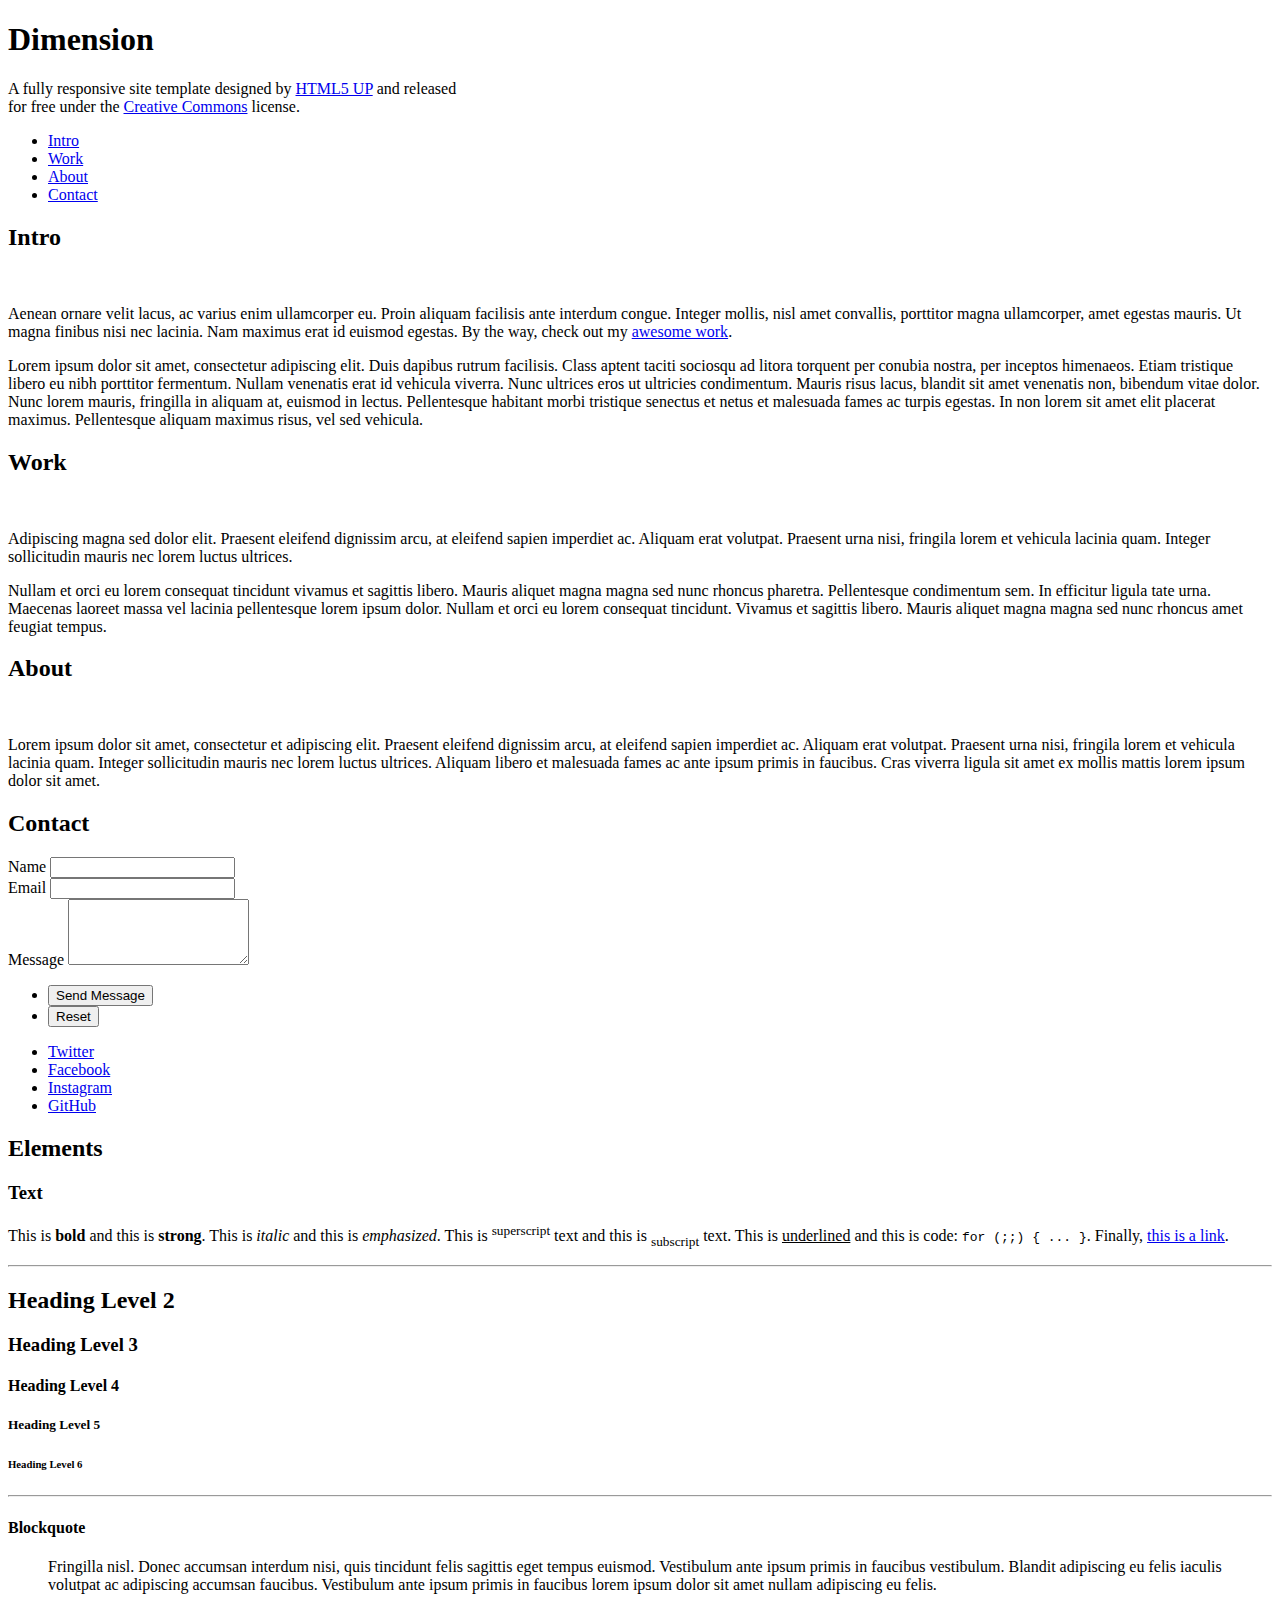
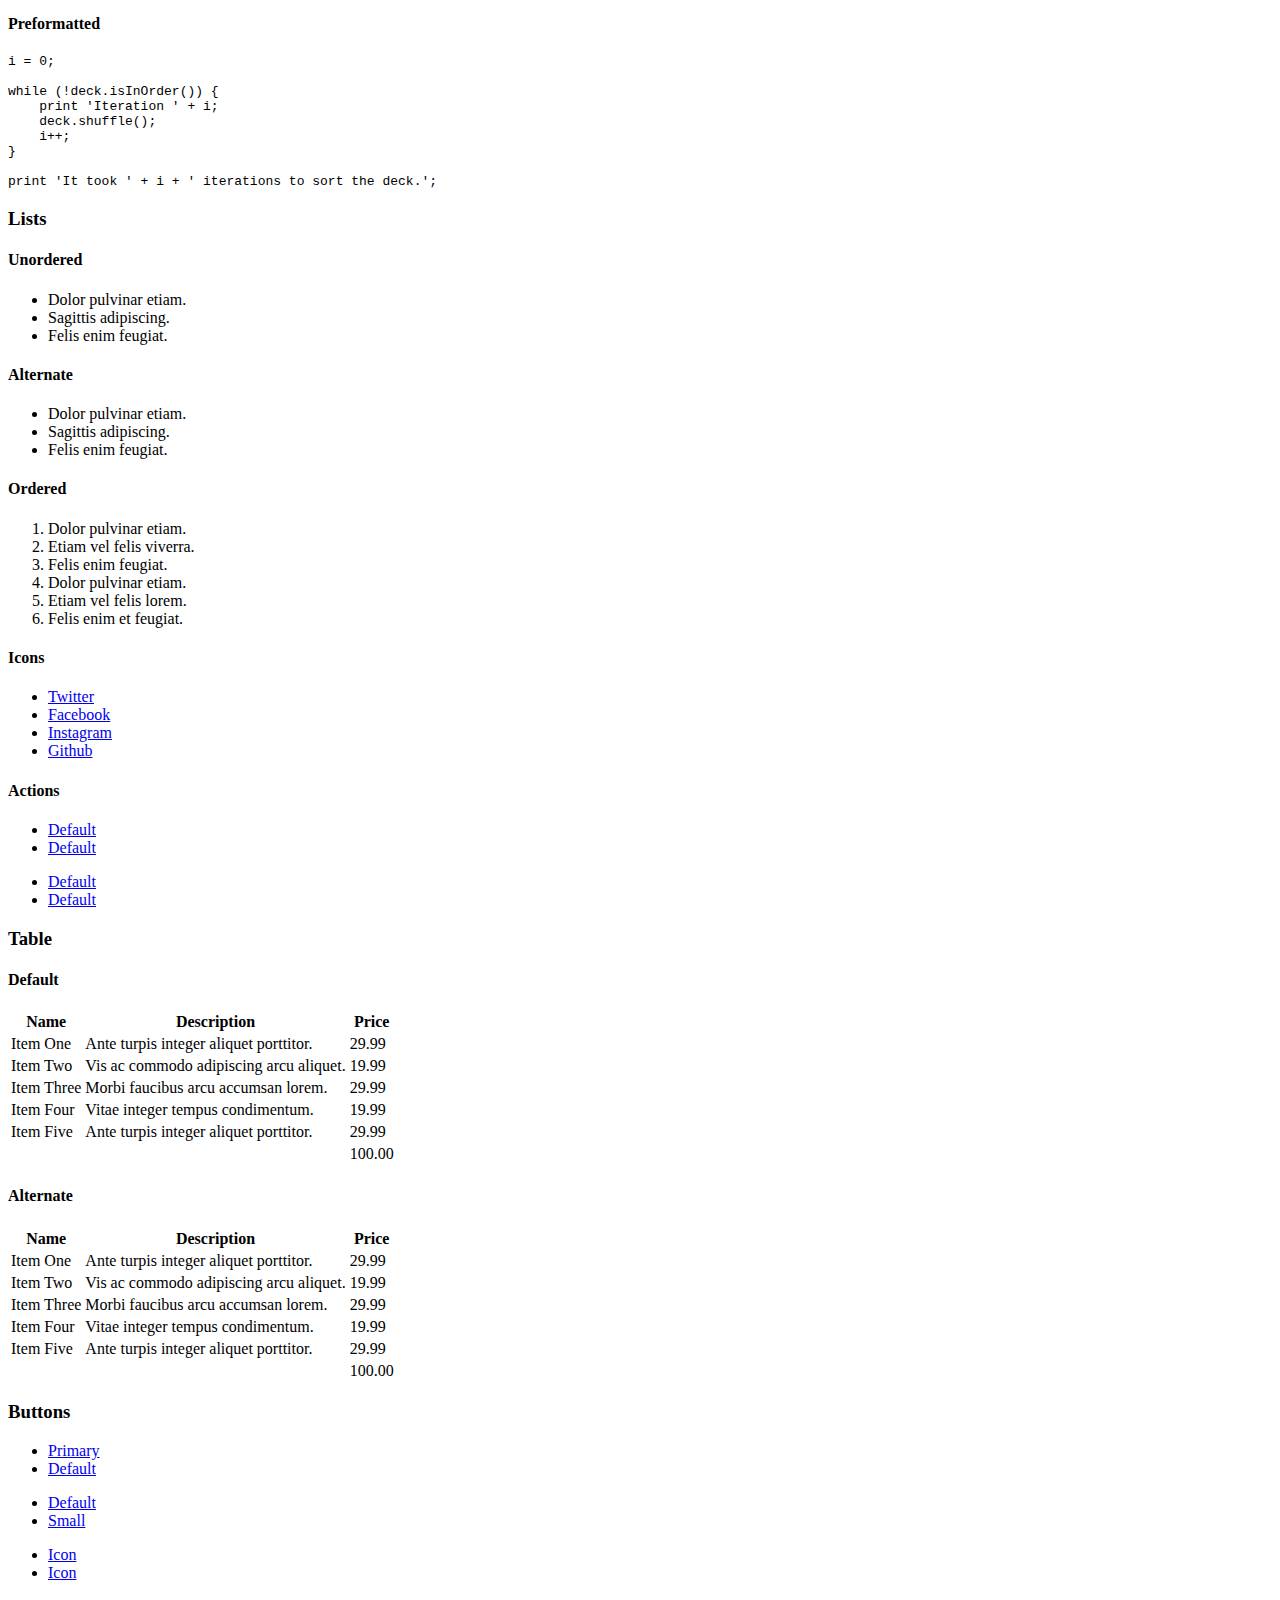
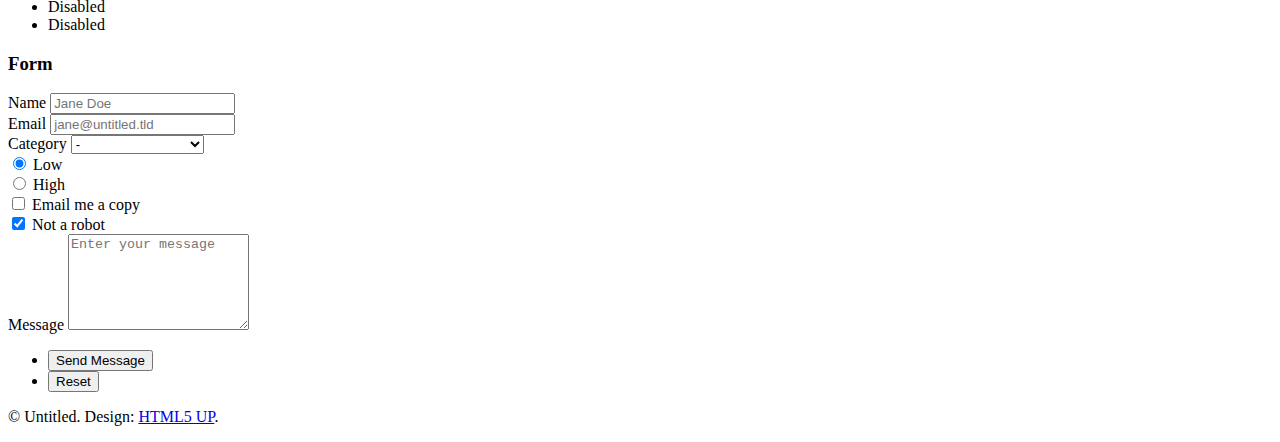
==== index.html @ cb0543d9 "Add files via upload" ====
<!DOCTYPE HTML>
<!--
	Dimension by HTML5 UP
	html5up.net | @ajlkn
	Free for personal and commercial use under the CCA 3.0 license (html5up.net/license)
-->
<html>
	<head>
		<title>Dimension by HTML5 UP</title>
		<meta charset="utf-8" />
		<meta name="viewport" content="width=device-width, initial-scale=1, user-scalable=no" />
		<link rel="stylesheet" href="assets/css/main.css" />
		<noscript><link rel="stylesheet" href="assets/css/noscript.css" /></noscript>
	</head>
	<body class="is-preload">

		<!-- Wrapper -->
			<div id="wrapper">

				<!-- Header -->
					<header id="header">
						<div class="logo">
							<span class="icon fa-gem"></span>
						</div>
						<div class="content">
							<div class="inner">
								<h1>Dimension</h1>
								<p>A fully responsive site template designed by <a href="https://html5up.net">HTML5 UP</a> and released<br />
								for free under the <a href="https://html5up.net/license">Creative Commons</a> license.</p>
							</div>
						</div>
						<nav>
							<ul>
								<li><a href="#intro">Intro</a></li>
								<li><a href="#work">Work</a></li>
								<li><a href="#about">About</a></li>
								<li><a href="#contact">Contact</a></li>
								<!--<li><a href="#elements">Elements</a></li>-->
							</ul>
						</nav>
					</header>

				<!-- Main -->
					<div id="main">

						<!-- Intro -->
							<article id="intro">
								<h2 class="major">Intro</h2>
								<span class="image main"><img src="images/pic01.jpg" alt="" /></span>
								<p>Aenean ornare velit lacus, ac varius enim ullamcorper eu. Proin aliquam facilisis ante interdum congue. Integer mollis, nisl amet convallis, porttitor magna ullamcorper, amet egestas mauris. Ut magna finibus nisi nec lacinia. Nam maximus erat id euismod egestas. By the way, check out my <a href="#work">awesome work</a>.</p>
								<p>Lorem ipsum dolor sit amet, consectetur adipiscing elit. Duis dapibus rutrum facilisis. Class aptent taciti sociosqu ad litora torquent per conubia nostra, per inceptos himenaeos. Etiam tristique libero eu nibh porttitor fermentum. Nullam venenatis erat id vehicula viverra. Nunc ultrices eros ut ultricies condimentum. Mauris risus lacus, blandit sit amet venenatis non, bibendum vitae dolor. Nunc lorem mauris, fringilla in aliquam at, euismod in lectus. Pellentesque habitant morbi tristique senectus et netus et malesuada fames ac turpis egestas. In non lorem sit amet elit placerat maximus. Pellentesque aliquam maximus risus, vel sed vehicula.</p>
							</article>

						<!-- Work -->
							<article id="work">
								<h2 class="major">Work</h2>
								<span class="image main"><img src="images/pic02.jpg" alt="" /></span>
								<p>Adipiscing magna sed dolor elit. Praesent eleifend dignissim arcu, at eleifend sapien imperdiet ac. Aliquam erat volutpat. Praesent urna nisi, fringila lorem et vehicula lacinia quam. Integer sollicitudin mauris nec lorem luctus ultrices.</p>
								<p>Nullam et orci eu lorem consequat tincidunt vivamus et sagittis libero. Mauris aliquet magna magna sed nunc rhoncus pharetra. Pellentesque condimentum sem. In efficitur ligula tate urna. Maecenas laoreet massa vel lacinia pellentesque lorem ipsum dolor. Nullam et orci eu lorem consequat tincidunt. Vivamus et sagittis libero. Mauris aliquet magna magna sed nunc rhoncus amet feugiat tempus.</p>
							</article>

						<!-- About -->
							<article id="about">
								<h2 class="major">About</h2>
								<span class="image main"><img src="images/pic03.jpg" alt="" /></span>
								<p>Lorem ipsum dolor sit amet, consectetur et adipiscing elit. Praesent eleifend dignissim arcu, at eleifend sapien imperdiet ac. Aliquam erat volutpat. Praesent urna nisi, fringila lorem et vehicula lacinia quam. Integer sollicitudin mauris nec lorem luctus ultrices. Aliquam libero et malesuada fames ac ante ipsum primis in faucibus. Cras viverra ligula sit amet ex mollis mattis lorem ipsum dolor sit amet.</p>
							</article>

						<!-- Contact -->
							<article id="contact">
								<h2 class="major">Contact</h2>
								<form method="post" action="#">
									<div class="fields">
										<div class="field half">
											<label for="name">Name</label>
											<input type="text" name="name" id="name" />
										</div>
										<div class="field half">
											<label for="email">Email</label>
											<input type="text" name="email" id="email" />
										</div>
										<div class="field">
											<label for="message">Message</label>
											<textarea name="message" id="message" rows="4"></textarea>
										</div>
									</div>
									<ul class="actions">
										<li><input type="submit" value="Send Message" class="primary" /></li>
										<li><input type="reset" value="Reset" /></li>
									</ul>
								</form>
								<ul class="icons">
									<li><a href="#" class="icon brands fa-twitter"><span class="label">Twitter</span></a></li>
									<li><a href="#" class="icon brands fa-facebook-f"><span class="label">Facebook</span></a></li>
									<li><a href="#" class="icon brands fa-instagram"><span class="label">Instagram</span></a></li>
									<li><a href="#" class="icon brands fa-github"><span class="label">GitHub</span></a></li>
								</ul>
							</article>

						<!-- Elements -->
							<article id="elements">
								<h2 class="major">Elements</h2>

								<section>
									<h3 class="major">Text</h3>
									<p>This is <b>bold</b> and this is <strong>strong</strong>. This is <i>italic</i> and this is <em>emphasized</em>.
									This is <sup>superscript</sup> text and this is <sub>subscript</sub> text.
									This is <u>underlined</u> and this is code: <code>for (;;) { ... }</code>. Finally, <a href="#">this is a link</a>.</p>
									<hr />
									<h2>Heading Level 2</h2>
									<h3>Heading Level 3</h3>
									<h4>Heading Level 4</h4>
									<h5>Heading Level 5</h5>
									<h6>Heading Level 6</h6>
									<hr />
									<h4>Blockquote</h4>
									<blockquote>Fringilla nisl. Donec accumsan interdum nisi, quis tincidunt felis sagittis eget tempus euismod. Vestibulum ante ipsum primis in faucibus vestibulum. Blandit adipiscing eu felis iaculis volutpat ac adipiscing accumsan faucibus. Vestibulum ante ipsum primis in faucibus lorem ipsum dolor sit amet nullam adipiscing eu felis.</blockquote>
									<h4>Preformatted</h4>
									<pre><code>i = 0;

while (!deck.isInOrder()) {
    print 'Iteration ' + i;
    deck.shuffle();
    i++;
}

print 'It took ' + i + ' iterations to sort the deck.';</code></pre>
								</section>

								<section>
									<h3 class="major">Lists</h3>

									<h4>Unordered</h4>
									<ul>
										<li>Dolor pulvinar etiam.</li>
										<li>Sagittis adipiscing.</li>
										<li>Felis enim feugiat.</li>
									</ul>

									<h4>Alternate</h4>
									<ul class="alt">
										<li>Dolor pulvinar etiam.</li>
										<li>Sagittis adipiscing.</li>
										<li>Felis enim feugiat.</li>
									</ul>

									<h4>Ordered</h4>
									<ol>
										<li>Dolor pulvinar etiam.</li>
										<li>Etiam vel felis viverra.</li>
										<li>Felis enim feugiat.</li>
										<li>Dolor pulvinar etiam.</li>
										<li>Etiam vel felis lorem.</li>
										<li>Felis enim et feugiat.</li>
									</ol>
									<h4>Icons</h4>
									<ul class="icons">
										<li><a href="#" class="icon brands fa-twitter"><span class="label">Twitter</span></a></li>
										<li><a href="#" class="icon brands fa-facebook-f"><span class="label">Facebook</span></a></li>
										<li><a href="#" class="icon brands fa-instagram"><span class="label">Instagram</span></a></li>
										<li><a href="#" class="icon brands fa-github"><span class="label">Github</span></a></li>
									</ul>

									<h4>Actions</h4>
									<ul class="actions">
										<li><a href="#" class="button primary">Default</a></li>
										<li><a href="#" class="button">Default</a></li>
									</ul>
									<ul class="actions stacked">
										<li><a href="#" class="button primary">Default</a></li>
										<li><a href="#" class="button">Default</a></li>
									</ul>
								</section>

								<section>
									<h3 class="major">Table</h3>
									<h4>Default</h4>
									<div class="table-wrapper">
										<table>
											<thead>
												<tr>
													<th>Name</th>
													<th>Description</th>
													<th>Price</th>
												</tr>
											</thead>
											<tbody>
												<tr>
													<td>Item One</td>
													<td>Ante turpis integer aliquet porttitor.</td>
													<td>29.99</td>
												</tr>
												<tr>
													<td>Item Two</td>
													<td>Vis ac commodo adipiscing arcu aliquet.</td>
													<td>19.99</td>
												</tr>
												<tr>
													<td>Item Three</td>
													<td> Morbi faucibus arcu accumsan lorem.</td>
													<td>29.99</td>
												</tr>
												<tr>
													<td>Item Four</td>
													<td>Vitae integer tempus condimentum.</td>
													<td>19.99</td>
												</tr>
												<tr>
													<td>Item Five</td>
													<td>Ante turpis integer aliquet porttitor.</td>
													<td>29.99</td>
												</tr>
											</tbody>
											<tfoot>
												<tr>
													<td colspan="2"></td>
													<td>100.00</td>
												</tr>
											</tfoot>
										</table>
									</div>

									<h4>Alternate</h4>
									<div class="table-wrapper">
										<table class="alt">
											<thead>
												<tr>
													<th>Name</th>
													<th>Description</th>
													<th>Price</th>
												</tr>
											</thead>
											<tbody>
												<tr>
													<td>Item One</td>
													<td>Ante turpis integer aliquet porttitor.</td>
													<td>29.99</td>
												</tr>
												<tr>
													<td>Item Two</td>
													<td>Vis ac commodo adipiscing arcu aliquet.</td>
													<td>19.99</td>
												</tr>
												<tr>
													<td>Item Three</td>
													<td> Morbi faucibus arcu accumsan lorem.</td>
													<td>29.99</td>
												</tr>
												<tr>
													<td>Item Four</td>
													<td>Vitae integer tempus condimentum.</td>
													<td>19.99</td>
												</tr>
												<tr>
													<td>Item Five</td>
													<td>Ante turpis integer aliquet porttitor.</td>
													<td>29.99</td>
												</tr>
											</tbody>
											<tfoot>
												<tr>
													<td colspan="2"></td>
													<td>100.00</td>
												</tr>
											</tfoot>
										</table>
									</div>
								</section>

								<section>
									<h3 class="major">Buttons</h3>
									<ul class="actions">
										<li><a href="#" class="button primary">Primary</a></li>
										<li><a href="#" class="button">Default</a></li>
									</ul>
									<ul class="actions">
										<li><a href="#" class="button">Default</a></li>
										<li><a href="#" class="button small">Small</a></li>
									</ul>
									<ul class="actions">
										<li><a href="#" class="button primary icon solid fa-download">Icon</a></li>
										<li><a href="#" class="button icon solid fa-download">Icon</a></li>
									</ul>
									<ul class="actions">
										<li><span class="button primary disabled">Disabled</span></li>
										<li><span class="button disabled">Disabled</span></li>
									</ul>
								</section>

								<section>
									<h3 class="major">Form</h3>
									<form method="post" action="#">
										<div class="fields">
											<div class="field half">
												<label for="demo-name">Name</label>
												<input type="text" name="demo-name" id="demo-name" value="" placeholder="Jane Doe" />
											</div>
											<div class="field half">
												<label for="demo-email">Email</label>
												<input type="email" name="demo-email" id="demo-email" value="" placeholder="jane@untitled.tld" />
											</div>
											<div class="field">
												<label for="demo-category">Category</label>
												<select name="demo-category" id="demo-category">
													<option value="">-</option>
													<option value="1">Manufacturing</option>
													<option value="1">Shipping</option>
													<option value="1">Administration</option>
													<option value="1">Human Resources</option>
												</select>
											</div>
											<div class="field half">
												<input type="radio" id="demo-priority-low" name="demo-priority" checked>
												<label for="demo-priority-low">Low</label>
											</div>
											<div class="field half">
												<input type="radio" id="demo-priority-high" name="demo-priority">
												<label for="demo-priority-high">High</label>
											</div>
											<div class="field half">
												<input type="checkbox" id="demo-copy" name="demo-copy">
												<label for="demo-copy">Email me a copy</label>
											</div>
											<div class="field half">
												<input type="checkbox" id="demo-human" name="demo-human" checked>
												<label for="demo-human">Not a robot</label>
											</div>
											<div class="field">
												<label for="demo-message">Message</label>
												<textarea name="demo-message" id="demo-message" placeholder="Enter your message" rows="6"></textarea>
											</div>
										</div>
										<ul class="actions">
											<li><input type="submit" value="Send Message" class="primary" /></li>
											<li><input type="reset" value="Reset" /></li>
										</ul>
									</form>
								</section>

							</article>

					</div>

				<!-- Footer -->
					<footer id="footer">
						<p class="copyright">&copy; Untitled. Design: <a href="https://html5up.net">HTML5 UP</a>.</p>
					</footer>

			</div>

		<!-- BG -->
			<div id="bg"></div>

		<!-- Scripts -->
			<script src="assets/js/jquery.min.js"></script>
			<script src="assets/js/browser.min.js"></script>
			<script src="assets/js/breakpoints.min.js"></script>
			<script src="assets/js/util.js"></script>
			<script src="assets/js/main.js"></script>

	</body>
</html>
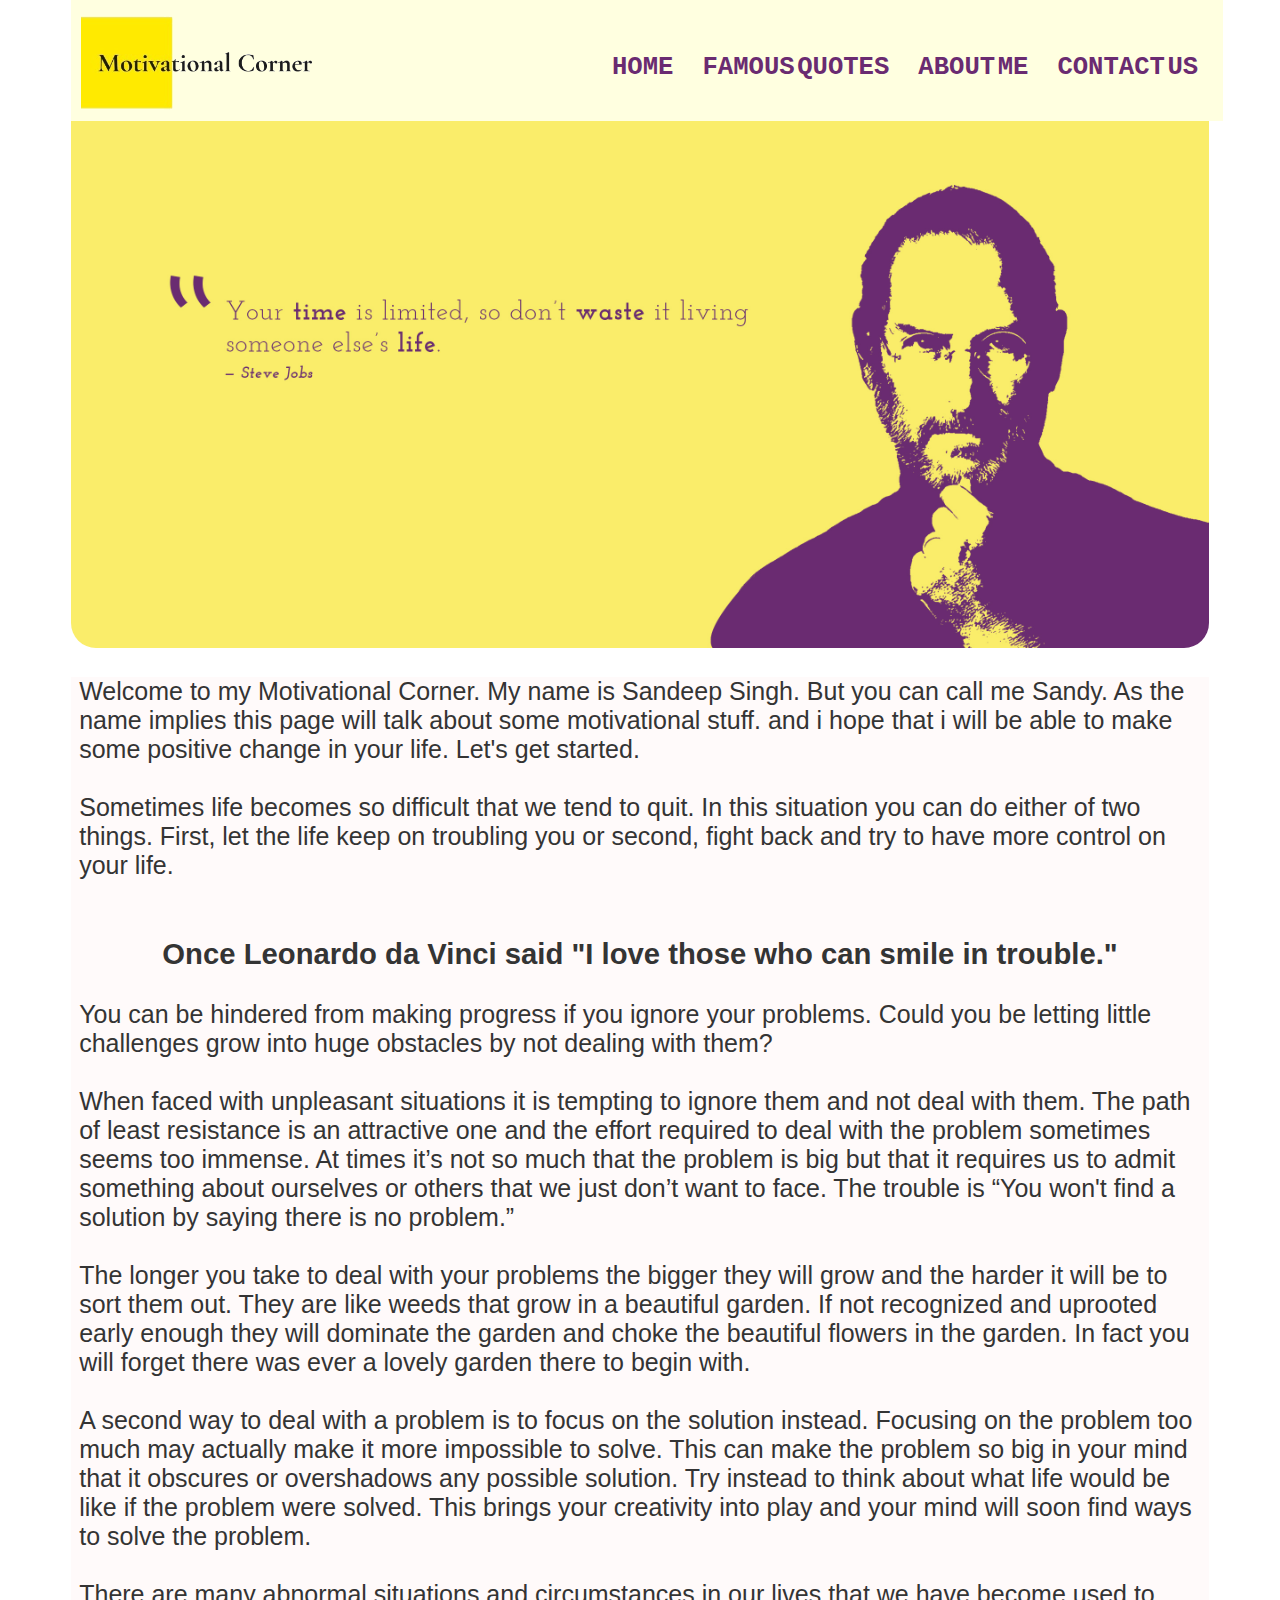
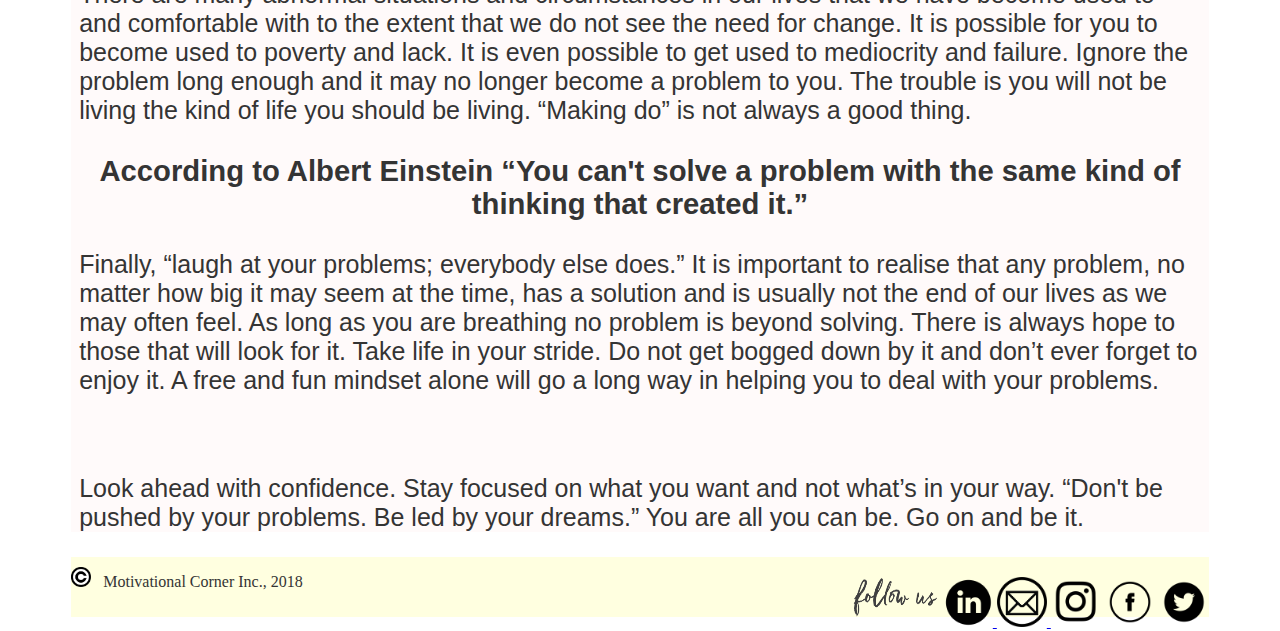
==== commit 97818720: "Rename Index.html to index.html" ====
--- a/index.html
+++ b/index.html
@@ -1,362 +1,71 @@
-<!DOCTYPE HTML>
-<!--
-	Dimension by HTML5 UP
-	html5up.net | @ajlkn
-	Free for personal and commercial use under the CCA 3.0 license (html5up.net/license)
--->
+﻿<!DOCTYPE html>
 <html>
-	<head>
-		<title>Dimension by HTML5 UP</title>
-		<meta charset="utf-8" />
-		<meta name="viewport" content="width=device-width, initial-scale=1, user-scalable=no" />
-		<link rel="stylesheet" href="assets/css/main.css" />
-		<noscript><link rel="stylesheet" href="assets/css/noscript.css" /></noscript>
-	</head>
-	<body class="is-preload">
+    <head>
+        <meta charset="utf-8" />
+        <meta name="viewport" content="width=device-width, initial-scale= 1.0" />
+        <title>Motivational Corner by Sandeep Singh</title>
+        <link href="Style.css" rel="stylesheet" />
+    </head>
+    <body>
+    <div id="wrap">
+            <nav>
+                <a href="Index.html">
+                    <img src="Images/logo.png" alt="Company Logo" />
+                </a>
+                <ul>
+                    <li> <a href="Index.html">Home</a></li>
+                    <li><a href="Famous Quotes.html">Famous Quotes</a></li>
+                    <li><a href="About Me.html">About Me</a></li>
+                    <li><a href="Contact Me.html">Contact Us</a></li>
+                </ul>
+            </nav>
+            <img src="Images/Main Quote.jpg" alt="Quote Pic" id="mypic" />
+        <main>
+            
+            <p>
+                Welcome to my Motivational Corner. My name is Sandeep Singh. But you can call me Sandy. As the name implies this page will talk about some motivational stuff. and i hope that i will be able to make some positive change in your life. Let's get started. <br /> <br /> Sometimes life becomes so difficult that we tend to quit. In this  situation you can do either of two things. First, let the life keep on troubling you or second, fight back and try to have more control on your life. <br /> <br />
+            </p>
 
-		<!-- Wrapper -->
-			<div id="wrapper">
+            <h3 style="text-align:center">Once Leonardo da Vinci said "I love those who can smile in trouble."</h3>
 
-				<!-- Header -->
-					<header id="header">
-						<div class="logo">
-							<span class="icon fa-gem"></span>
-						</div>
-						<div class="content">
-							<div class="inner">
-								<h1>Dimension</h1>
-								<p>A fully responsive site template designed by <a href="https://html5up.net">HTML5 UP</a> and released<br />
-								for free under the <a href="https://html5up.net/license">Creative Commons</a> license.</p>
-							</div>
-						</div>
-						<nav>
-							<ul>
-								<li><a href="#intro">Intro</a></li>
-								<li><a href="#work">Work</a></li>
-								<li><a href="#about">About</a></li>
-								<li><a href="#contact">Contact</a></li>
-								<!--<li><a href="#elements">Elements</a></li>-->
-							</ul>
-						</nav>
-					</header>
+            <p>
+                You can be hindered from making progress if you ignore your problems. Could you be letting little challenges grow into huge obstacles by not dealing with them?<br /><br />                                                                                                                When faced with unpleasant situations it is tempting to ignore them and not deal with them. The path of least resistance is an attractive one and the effort required to deal with the problem sometimes seems too immense. At times it’s not so much that the problem is big but that it requires us to admit something about ourselves or others that we just don’t want to face. The trouble is “You won't find a solution by saying there is no problem.” <br /><br />The longer you take to deal with your problems the bigger they will grow and the harder it will be to sort them out. They are like weeds that grow in a beautiful garden. If not recognized and uprooted early enough they will dominate the garden and choke the beautiful flowers in the garden. In fact you will forget there was ever a lovely garden there to begin with.<br /><br />
+                A second way to deal with a problem is to focus on the solution instead. Focusing on the problem too much may actually make it more impossible to solve. This can make the problem so big in your mind that it obscures or overshadows any possible solution. Try instead to think about what life would be like if the problem were solved. This brings your creativity into play and your mind will soon find ways to solve the problem.<br /><br /> There are many abnormal situations and circumstances in our lives that we have become used to and comfortable with to the extent that we do not see the need for change. It is possible for you to become used to poverty and lack. It is even possible to get used to mediocrity and failure. Ignore the problem long enough and it may no longer become a problem to you. The trouble is you will not be living the kind of life you should be living. “Making do” is not always a good thing.
+            </p>
 
-				<!-- Main -->
-					<div id="main">
+            <h3 style="text-align:center">According to Albert Einstein “You can't solve a problem with the same kind of thinking that created it.” </h3>
 
-						<!-- Intro -->
-							<article id="intro">
-								<h2 class="major">Intro</h2>
-								<span class="image main"><img src="images/pic01.jpg" alt="" /></span>
-								<p>Aenean ornare velit lacus, ac varius enim ullamcorper eu. Proin aliquam facilisis ante interdum congue. Integer mollis, nisl amet convallis, porttitor magna ullamcorper, amet egestas mauris. Ut magna finibus nisi nec lacinia. Nam maximus erat id euismod egestas. By the way, check out my <a href="#work">awesome work</a>.</p>
-								<p>Lorem ipsum dolor sit amet, consectetur adipiscing elit. Duis dapibus rutrum facilisis. Class aptent taciti sociosqu ad litora torquent per conubia nostra, per inceptos himenaeos. Etiam tristique libero eu nibh porttitor fermentum. Nullam venenatis erat id vehicula viverra. Nunc ultrices eros ut ultricies condimentum. Mauris risus lacus, blandit sit amet venenatis non, bibendum vitae dolor. Nunc lorem mauris, fringilla in aliquam at, euismod in lectus. Pellentesque habitant morbi tristique senectus et netus et malesuada fames ac turpis egestas. In non lorem sit amet elit placerat maximus. Pellentesque aliquam maximus risus, vel sed vehicula.</p>
-							</article>
+            <p>Finally, “laugh at your problems; everybody else does.” It is important to realise that any problem, no matter how big it may seem at the time, has a solution and is usually not the end of our lives as we may often feel. As long as you are breathing no problem is beyond solving. There is always hope to those that will look for it. Take life in your stride. Do not get bogged down by it and don’t ever forget to enjoy it. A free and fun mindset alone will go a long way in helping you to deal with your problems.</p><br />
+            <p>
+                Look ahead with confidence. Stay focused on what you want and not what’s in your way. “Don't be pushed by your problems. Be led by your dreams.” You are all you can be. Go on and be it.
+            </p>
+        </main>
 
-						<!-- Work -->
-							<article id="work">
-								<h2 class="major">Work</h2>
-								<span class="image main"><img src="images/pic02.jpg" alt="" /></span>
-								<p>Adipiscing magna sed dolor elit. Praesent eleifend dignissim arcu, at eleifend sapien imperdiet ac. Aliquam erat volutpat. Praesent urna nisi, fringila lorem et vehicula lacinia quam. Integer sollicitudin mauris nec lorem luctus ultrices.</p>
-								<p>Nullam et orci eu lorem consequat tincidunt vivamus et sagittis libero. Mauris aliquet magna magna sed nunc rhoncus pharetra. Pellentesque condimentum sem. In efficitur ligula tate urna. Maecenas laoreet massa vel lacinia pellentesque lorem ipsum dolor. Nullam et orci eu lorem consequat tincidunt. Vivamus et sagittis libero. Mauris aliquet magna magna sed nunc rhoncus amet feugiat tempus.</p>
-							</article>
+        <footer>
 
-						<!-- About -->
-							<article id="about">
-								<h2 class="major">About</h2>
-								<span class="image main"><img src="images/pic03.jpg" alt="" /></span>
-								<p>Lorem ipsum dolor sit amet, consectetur et adipiscing elit. Praesent eleifend dignissim arcu, at eleifend sapien imperdiet ac. Aliquam erat volutpat. Praesent urna nisi, fringila lorem et vehicula lacinia quam. Integer sollicitudin mauris nec lorem luctus ultrices. Aliquam libero et malesuada fames ac ante ipsum primis in faucibus. Cras viverra ligula sit amet ex mollis mattis lorem ipsum dolor sit amet.</p>
-							</article>
+            <img src="Images/Copyright.png" width="20" height="20" style="display:inline" />
 
-						<!-- Contact -->
-							<article id="contact">
-								<h2 class="major">Contact</h2>
-								<form method="post" action="#">
-									<div class="fields">
-										<div class="field half">
-											<label for="name">Name</label>
-											<input type="text" name="name" id="name" />
-										</div>
-										<div class="field half">
-											<label for="email">Email</label>
-											<input type="text" name="email" id="email" />
-										</div>
-										<div class="field">
-											<label for="message">Message</label>
-											<textarea name="message" id="message" rows="4"></textarea>
-										</div>
-									</div>
-									<ul class="actions">
-										<li><input type="submit" value="Send Message" class="primary" /></li>
-										<li><input type="reset" value="Reset" /></li>
-									</ul>
-								</form>
-								<ul class="icons">
-									<li><a href="#" class="icon brands fa-twitter"><span class="label">Twitter</span></a></li>
-									<li><a href="#" class="icon brands fa-facebook-f"><span class="label">Facebook</span></a></li>
-									<li><a href="#" class="icon brands fa-instagram"><span class="label">Instagram</span></a></li>
-									<li><a href="#" class="icon brands fa-github"><span class="label">GitHub</span></a></li>
-								</ul>
-							</article>
+            <p style="display:inline">Motivational Corner Inc., 2018 </p>
 
-						<!-- Elements -->
-							<article id="elements">
-								<h2 class="major">Elements</h2>
+            <div id="socials">
 
-								<section>
-									<h3 class="major">Text</h3>
-									<p>This is <b>bold</b> and this is <strong>strong</strong>. This is <i>italic</i> and this is <em>emphasized</em>.
-									This is <sup>superscript</sup> text and this is <sub>subscript</sub> text.
-									This is <u>underlined</u> and this is code: <code>for (;;) { ... }</code>. Finally, <a href="#">this is a link</a>.</p>
-									<hr />
-									<h2>Heading Level 2</h2>
-									<h3>Heading Level 3</h3>
-									<h4>Heading Level 4</h4>
-									<h5>Heading Level 5</h5>
-									<h6>Heading Level 6</h6>
-									<hr />
-									<h4>Blockquote</h4>
-									<blockquote>Fringilla nisl. Donec accumsan interdum nisi, quis tincidunt felis sagittis eget tempus euismod. Vestibulum ante ipsum primis in faucibus vestibulum. Blandit adipiscing eu felis iaculis volutpat ac adipiscing accumsan faucibus. Vestibulum ante ipsum primis in faucibus lorem ipsum dolor sit amet nullam adipiscing eu felis.</blockquote>
-									<h4>Preformatted</h4>
-									<pre><code>i = 0;
+                <img src="Images/follow.png" alt="follow us icon" height="60" width="90" />
 
-while (!deck.isInOrder()) {
-    print 'Iteration ' + i;
-    deck.shuffle();
-    i++;
-}
+                <a href="https://www.linkedin.com/in/ssingh1805" target="_blank">
+                    <img src="Images/Linkedin.png" alt="Linkedin Logo" height="50" width="50" />
+                </a>
 
-print 'It took ' + i + ' iterations to sort the deck.';</code></pre>
-								</section>
+                <a href="mailto:s_singh75492@fanshaweonline.ca">
+                    <img src="Images/Email.png" alt="Email Logo" height="50" width="50" />
+                </a>
 
-								<section>
-									<h3 class="major">Lists</h3>
+                <a href="https://www.instagram.com/s_singh1805/?hl=en" target="_blank"><img src="Images/Instagram.png" alt="Instagram logo" width="50" height="50" style="display:inline" /></a>
 
-									<h4>Unordered</h4>
-									<ul>
-										<li>Dolor pulvinar etiam.</li>
-										<li>Sagittis adipiscing.</li>
-										<li>Felis enim feugiat.</li>
-									</ul>
+                <a href="https://www.facebook.com/ssingh1805" target="_blank"><img src="Images/Facebook.png" alt="Facebook Logo" width="50" height="50" style="display:inline" /></a>
 
-									<h4>Alternate</h4>
-									<ul class="alt">
-										<li>Dolor pulvinar etiam.</li>
-										<li>Sagittis adipiscing.</li>
-										<li>Felis enim feugiat.</li>
-									</ul>
-
-									<h4>Ordered</h4>
-									<ol>
-										<li>Dolor pulvinar etiam.</li>
-										<li>Etiam vel felis viverra.</li>
-										<li>Felis enim feugiat.</li>
-										<li>Dolor pulvinar etiam.</li>
-										<li>Etiam vel felis lorem.</li>
-										<li>Felis enim et feugiat.</li>
-									</ol>
-									<h4>Icons</h4>
-									<ul class="icons">
-										<li><a href="#" class="icon brands fa-twitter"><span class="label">Twitter</span></a></li>
-										<li><a href="#" class="icon brands fa-facebook-f"><span class="label">Facebook</span></a></li>
-										<li><a href="#" class="icon brands fa-instagram"><span class="label">Instagram</span></a></li>
-										<li><a href="#" class="icon brands fa-github"><span class="label">Github</span></a></li>
-									</ul>
-
-									<h4>Actions</h4>
-									<ul class="actions">
-										<li><a href="#" class="button primary">Default</a></li>
-										<li><a href="#" class="button">Default</a></li>
-									</ul>
-									<ul class="actions stacked">
-										<li><a href="#" class="button primary">Default</a></li>
-										<li><a href="#" class="button">Default</a></li>
-									</ul>
-								</section>
-
-								<section>
-									<h3 class="major">Table</h3>
-									<h4>Default</h4>
-									<div class="table-wrapper">
-										<table>
-											<thead>
-												<tr>
-													<th>Name</th>
-													<th>Description</th>
-													<th>Price</th>
-												</tr>
-											</thead>
-											<tbody>
-												<tr>
-													<td>Item One</td>
-													<td>Ante turpis integer aliquet porttitor.</td>
-													<td>29.99</td>
-												</tr>
-												<tr>
-													<td>Item Two</td>
-													<td>Vis ac commodo adipiscing arcu aliquet.</td>
-													<td>19.99</td>
-												</tr>
-												<tr>
-													<td>Item Three</td>
-													<td> Morbi faucibus arcu accumsan lorem.</td>
-													<td>29.99</td>
-												</tr>
-												<tr>
-													<td>Item Four</td>
-													<td>Vitae integer tempus condimentum.</td>
-													<td>19.99</td>
-												</tr>
-												<tr>
-													<td>Item Five</td>
-													<td>Ante turpis integer aliquet porttitor.</td>
-													<td>29.99</td>
-												</tr>
-											</tbody>
-											<tfoot>
-												<tr>
-													<td colspan="2"></td>
-													<td>100.00</td>
-												</tr>
-											</tfoot>
-										</table>
-									</div>
-
-									<h4>Alternate</h4>
-									<div class="table-wrapper">
-										<table class="alt">
-											<thead>
-												<tr>
-													<th>Name</th>
-													<th>Description</th>
-													<th>Price</th>
-												</tr>
-											</thead>
-											<tbody>
-												<tr>
-													<td>Item One</td>
-													<td>Ante turpis integer aliquet porttitor.</td>
-													<td>29.99</td>
-												</tr>
-												<tr>
-													<td>Item Two</td>
-													<td>Vis ac commodo adipiscing arcu aliquet.</td>
-													<td>19.99</td>
-												</tr>
-												<tr>
-													<td>Item Three</td>
-													<td> Morbi faucibus arcu accumsan lorem.</td>
-													<td>29.99</td>
-												</tr>
-												<tr>
-													<td>Item Four</td>
-													<td>Vitae integer tempus condimentum.</td>
-													<td>19.99</td>
-												</tr>
-												<tr>
-													<td>Item Five</td>
-													<td>Ante turpis integer aliquet porttitor.</td>
-													<td>29.99</td>
-												</tr>
-											</tbody>
-											<tfoot>
-												<tr>
-													<td colspan="2"></td>
-													<td>100.00</td>
-												</tr>
-											</tfoot>
-										</table>
-									</div>
-								</section>
-
-								<section>
-									<h3 class="major">Buttons</h3>
-									<ul class="actions">
-										<li><a href="#" class="button primary">Primary</a></li>
-										<li><a href="#" class="button">Default</a></li>
-									</ul>
-									<ul class="actions">
-										<li><a href="#" class="button">Default</a></li>
-										<li><a href="#" class="button small">Small</a></li>
-									</ul>
-									<ul class="actions">
-										<li><a href="#" class="button primary icon solid fa-download">Icon</a></li>
-										<li><a href="#" class="button icon solid fa-download">Icon</a></li>
-									</ul>
-									<ul class="actions">
-										<li><span class="button primary disabled">Disabled</span></li>
-										<li><span class="button disabled">Disabled</span></li>
-									</ul>
-								</section>
-
-								<section>
-									<h3 class="major">Form</h3>
-									<form method="post" action="#">
-										<div class="fields">
-											<div class="field half">
-												<label for="demo-name">Name</label>
-												<input type="text" name="demo-name" id="demo-name" value="" placeholder="Jane Doe" />
-											</div>
-											<div class="field half">
-												<label for="demo-email">Email</label>
-												<input type="email" name="demo-email" id="demo-email" value="" placeholder="jane@untitled.tld" />
-											</div>
-											<div class="field">
-												<label for="demo-category">Category</label>
-												<select name="demo-category" id="demo-category">
-													<option value="">-</option>
-													<option value="1">Manufacturing</option>
-													<option value="1">Shipping</option>
-													<option value="1">Administration</option>
-													<option value="1">Human Resources</option>
-												</select>
-											</div>
-											<div class="field half">
-												<input type="radio" id="demo-priority-low" name="demo-priority" checked>
-												<label for="demo-priority-low">Low</label>
-											</div>
-											<div class="field half">
-												<input type="radio" id="demo-priority-high" name="demo-priority">
-												<label for="demo-priority-high">High</label>
-											</div>
-											<div class="field half">
-												<input type="checkbox" id="demo-copy" name="demo-copy">
-												<label for="demo-copy">Email me a copy</label>
-											</div>
-											<div class="field half">
-												<input type="checkbox" id="demo-human" name="demo-human" checked>
-												<label for="demo-human">Not a robot</label>
-											</div>
-											<div class="field">
-												<label for="demo-message">Message</label>
-												<textarea name="demo-message" id="demo-message" placeholder="Enter your message" rows="6"></textarea>
-											</div>
-										</div>
-										<ul class="actions">
-											<li><input type="submit" value="Send Message" class="primary" /></li>
-											<li><input type="reset" value="Reset" /></li>
-										</ul>
-									</form>
-								</section>
-
-							</article>
-
-					</div>
-
-				<!-- Footer -->
-					<footer id="footer">
-						<p class="copyright">&copy; Untitled. Design: <a href="https://html5up.net">HTML5 UP</a>.</p>
-					</footer>
-
-			</div>
-
-		<!-- BG -->
-			<div id="bg"></div>
-
-		<!-- Scripts -->
-			<script src="assets/js/jquery.min.js"></script>
-			<script src="assets/js/browser.min.js"></script>
-			<script src="assets/js/breakpoints.min.js"></script>
-			<script src="assets/js/util.js"></script>
-			<script src="assets/js/main.js"></script>
-
-	</body>
+                <a href="https://twitter.com/s_singh1805" target="_blank"><img src="Images/Twitter.png" alt="Twitter Logo" width="50" height="50" style="display:inline" /></a>
+            </div>
+        </footer>
+    </div>
+    </body>
 </html>
--- a/Style.css
+++ b/Style.css
@@ -0,0 +1,174 @@
+﻿nav, main, footer {display:block;} /* for older browsers to render new elements properly */
+
+/************NAVIGATION STYLES***************/
+nav {
+    position: fixed;
+    background-color: #FFFFE0;
+    width: 90%;
+    margin-top: -10px;
+}
+
+nav img {
+    margin-left: 10px;
+    margin-top: 10px;
+    width: 18vw;
+}
+
+nav ul {
+    margin-top: 40px;
+    float: right;
+    list-style: none;
+    padding: 15px 0;
+}
+
+nav li {
+    display: inline;
+    padding-right: 25px;
+}
+
+nav a {
+        color: #6A2B71;
+        font: 2vw Courier, Arial, sans-serif;
+        text-decoration: none;
+        text-transform: uppercase;
+        text-align: center;
+        font-weight: bold;
+        word-spacing: -1vw;
+    }
+
+a:hover {
+    color: #FFEA00;
+  
+}
+
+/*****************TITLE PIC STYLES**************/
+#mypic {
+    width:100%;
+    height: auto;
+    border-radius: 25px;
+}
+
+/********CENTERED LAYOUT STYLES******************/
+#wrap {
+    width: 90%;
+    margin: 0 auto; /* automatically centers it left to right */
+    
+}
+
+/**********SOCIAL MEDIA LINKS**************/
+#socials {
+    float: right;
+   
+}
+
+
+/*******CELEBRITY PICS IN FAMOUS QUOTES PAGE*******/
+.celebPics img{
+    position: static;
+    width: 30%;
+    height: auto;
+    float: left;
+    margin-right: 10px;
+}
+
+.celebPics p {
+    float: right;
+    text-shadow:2px 1px grey;
+    margin-top: 40px;
+   
+}
+
+/***********MAIN CONTENT AREA STYLES**************************/
+main {
+    text-align: left;
+    font: 25px "Comic Sans MS", Arial, sans-serif;
+    background-color: #FFFAFA;
+   
+}
+
+/*************TEXT STYLES*******************************/
+p,h2,h3 {
+    margin-left: 8px;
+    margin-right: 8px;
+    color: #343434;
+}
+
+/************FOOTER**********************/
+footer img {
+    margin-top: 10px;
+}
+
+footer p {
+    margin-top: 10px;
+    
+}
+
+footer {
+    clear:both;
+    background-color: #FFFFE0;
+    height: 60px;
+    width: 100%;
+    position: relative;
+}
+
+
+/************FOR SMALL SCREEN SIZE*************/
+@media screen and (max-width: 800px) {
+    
+
+    nav {
+        position: static;
+        width: 100%;
+        border-radius: 25px;
+    }
+
+
+    nav img {
+       display: block;
+        margin: 0 auto;
+        width:60%;
+        height:auto;
+        text-align: center;
+    }
+
+    nav a {
+            font-size: 5vw;
+    }
+
+    nav li {
+            display: block;
+            padding-right: 0em;
+            text-align: center;
+    }
+
+    nav ul {
+            margin-top: -1px;
+            float: none;
+            list-style: none;
+            padding: 0px;
+    }
+
+    p, h2, h3 {
+        font-size: 15px;
+      
+    }
+
+    .celebPics p {
+        text-shadow: none;
+    }
+
+    main {
+        border-radius: 15px;
+    }
+
+    footer {
+       width: 100%;
+       border-radius: 15px;
+    }
+
+    #socials {
+        display:none;
+        
+    }
+
+}